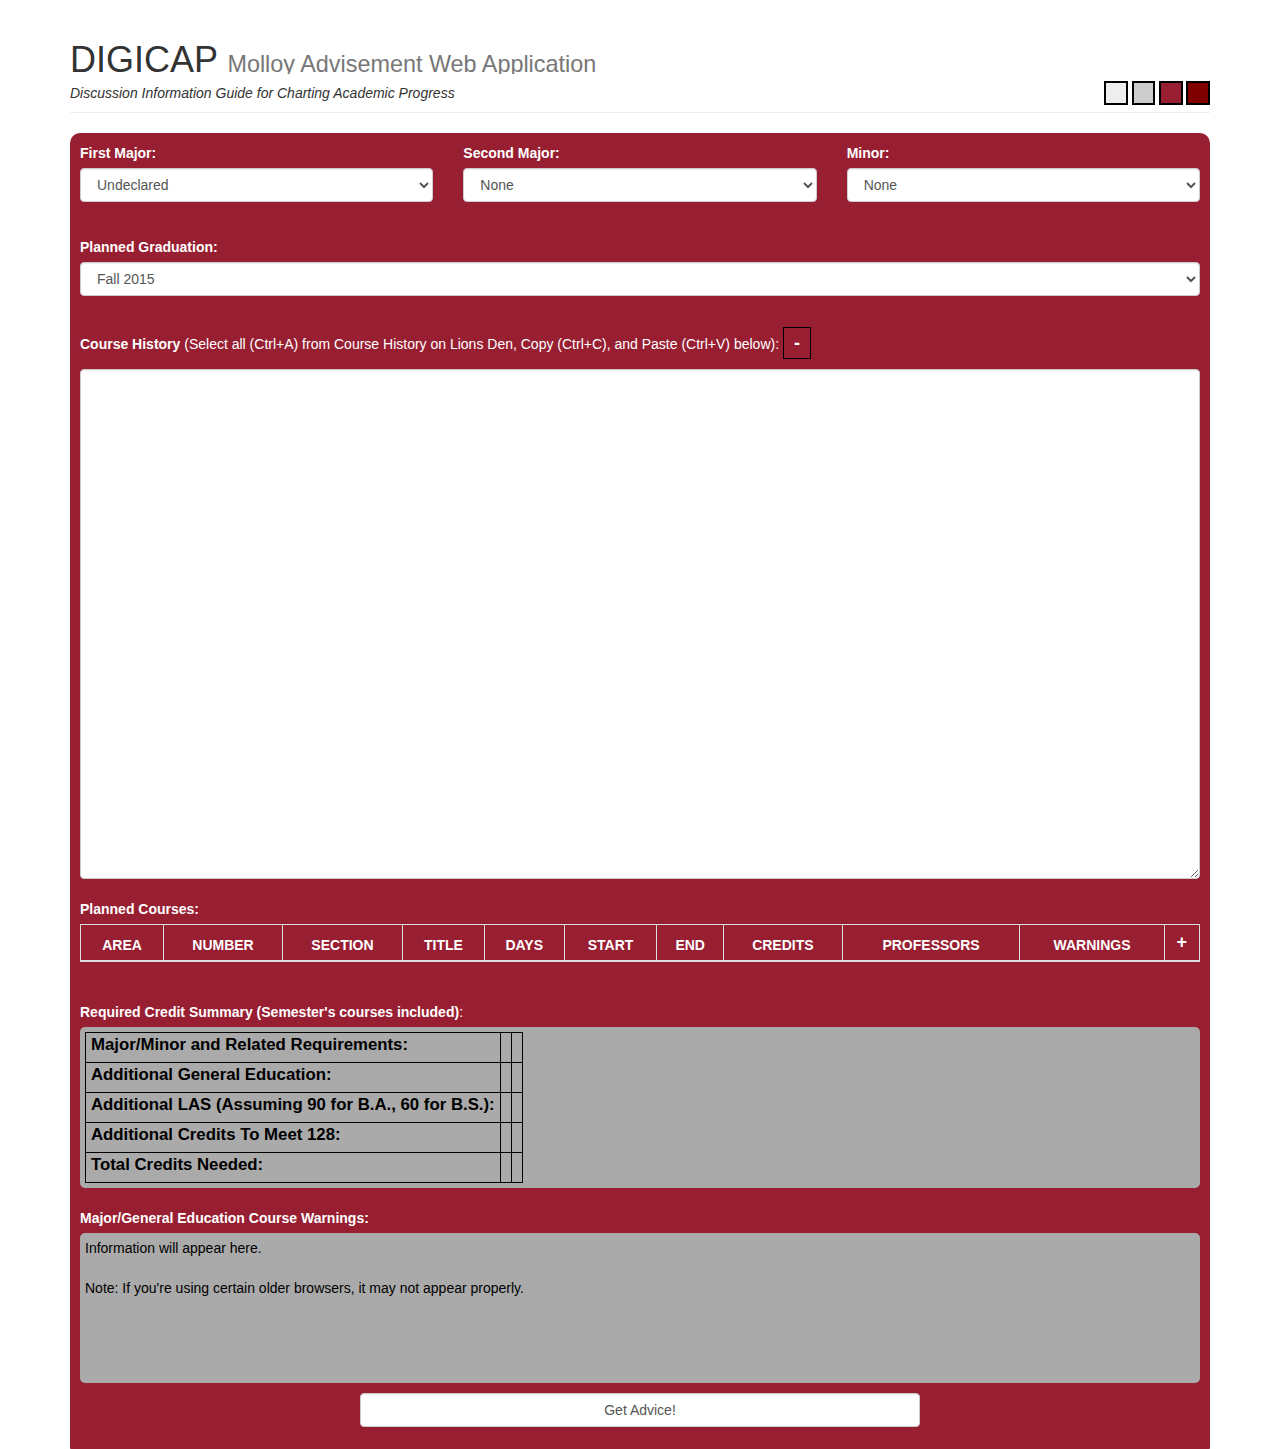
==== advisement-web-app.html @ a746b8ef "Module Development/LAS Course Integration" ====
<!DOCTYPE html>
<html lang="en">
	<head>
		<meta charset = "utf-8">
		<meta http-equiv="X-UA-Compatible" content="IE=edge">
		<meta name="viewport" content="width=device-width, initial-scale=1">
		
		<title>DIGICAP | Molloy Advisement Web Application</title>
		
		<!-- Bootstrap -->
		<!--<link href="http://maxcdn.bootstrapcdn.com/bootstrap/3.3.1/css/bootstrap.min.css" rel="stylesheet">-->
		<link href="bootstrap.min.css" rel="stylesheet">
		
		<!-- CSS -->
		<link type = "text/css" rel = "stylesheet" href = "advisement-styles.css">
		
		<script src = "modules.js"></script>
		<!--<script src = "db.js"></script>-->
		<script src = "connection.js"></script>
		<script src = "records.js"></script>
		<script src = "MultiList.js"></script>
		<script src = "las-requirements.js"></script>
		<script src = "registrar.js"></script>
		<script src = "gened-requirements.js"></script>
		<script src = "courses.js"></script>
		<script src = "biology-advice.js"></script>
		<script src = "business-advice.js"></script>
		<script src = "com-advice.js"></script>
		<script src = "math-advice.js"></script>
		<script src = "majors.js"></script>
		<script src = "input-processor.js"></script>
		<script src = "fall15-course-data.js"></script>
		<script src = "jquery/1.11.1/jquery.min.js"></script>
		<script>
		"use strict";

			$(document).ready(function() {
				$("h1").slideToggle().slideToggle();
				$("#toggle-course-history").click(function() {
					//alert($("#course-history-box").val());
					$("#course-history-box-container").slideToggle("slow");
					if($(this).text().indexOf("-") == "-1") {
						$(this).text("-");
					} else {
						$(this).text("+");
					}
				});
				generateReport();
				$("#addHeader").click(addCourseRow);
				$("#addHeader").click(generateReport);

				addCourseRow();

				var properties = ["area", "number", "section", "title", "days", "start", "end", "credits", "prof", "warnings", "remove"];

				$("#first-major-select").change(function() {
					$('#course-table').find('tr').each(function() {
						//alert( getRowIdFromPrefixStr( row.attr('id')  ) );
						if($(this).attr('id')) {
							updateCourseRow( properties, getRowIdFromPrefixStr($(this).attr('id')) );
						}
					});
					generateReport();
				});
				$("#second-major-select").change(function() {
					$('#course-table').find('tr').each(function() {
						//alert( getRowIdFromPrefixStr( row.attr('id')  ) );
						if($(this).attr('id')) {
							updateCourseRow( properties, getRowIdFromPrefixStr($(this).attr('id')) );
						}
					});
					generateReport();
				});
				$("#minor-select").change(function() {
					$('#course-table').find('tr').each(function() {
						//alert( getRowIdFromPrefixStr( row.attr('id')  ) );
						if($(this).attr('id')) {
							updateCourseRow( properties, getRowIdFromPrefixStr($(this).attr('id')) );
						}
					});
					generateReport();
				});
				$("#course-history-box").on('keyup paste', function() {
					$('#course-table').find('tr').each(function() {
						//alert( getRowIdFromPrefixStr( row.attr('id')  ) );
						if($(this).attr('id')) {
							updateCourseRow( properties, getRowIdFromPrefixStr($(this).attr('id')) );
						}
					});
					generateReport();
				});

				$("#graduation-select").change(function() {
					generateReport();
				});
			});

			function packagePlannedCourseItems() {
				var plannedCourseItems = [];
				$('#course-table').find('tr').each(function() {
					if($(this).attr('id')) {
						var courseRowIdPrefixStr = $(this).attr('id');
						var selectedCourseArea = $("#" + courseRowIdPrefixStr + "-areaSelect").val();
						var selectedCourseNumber = $("#" + courseRowIdPrefixStr + "-numberSelect").val();
						var selectedCourseSection = $("#" + courseRowIdPrefixStr + "-sectionSelect").val();
						var courseItem = getCourseByAreaNumSection(selectedCourseArea, selectedCourseNumber, selectedCourseSection);
						if( courseItem ) {
							plannedCourseItems.push({
								courseAreaCode:  selectedCourseArea,
								courseNumber:    selectedCourseNumber,
								countsForCredit: courseItem.credits > 0,
								credits:         courseItem.credits,
								grade:           "WIP"
							});
						}
					}
				});

				return plannedCourseItems;
			}

			function generateReport()
			{
				/*var courseHistory = document.getElementById('course-history-box').value;
				var semestersToGraduate = document.getElementById('graduation-select').value;
				var firstMajor = document.getElementById('first-major-select').value;
				var secondMajor = document.getElementById('second-major-select').value;
				var minor = document.getElementById('minor-select').value;*/

				var courseInput = {
					courseHistory:document.getElementById('course-history-box').value,
					semestersToGraduate:document.getElementById('graduation-select').value,
					firstMajor:document.getElementById('first-major-select').value,
					secondMajor:document.getElementById('second-major-select').value,
					minor:document.getElementById('minor-select').value,
					plannedCourseItems: packagePlannedCourseItems()
				};

				var responseItems = generateAdvice(courseInput);
				//var responseItems = parseCourseHistory(courseHistory);
				var responseHTML = "<ol>\n";

				responseItems.forEach(function(responseItem) {
					if(responseItem)
						responseHTML += "\t<li>" + responseItem.split("\n").join("<BR>\n") + "</li>\n"; 
						// Nice way to replace all (http://stackoverflow.com/questions/1144783/replacing-all-occurrences-of-a-string-in-javascript)
				});

				responseHTML += "</ol>";
				//document.getElementById('suggestion-box').innerHTML = responseHTML;
				$('#suggestion-box').html(responseHTML);
				//alert(responseHTML);
				//parseCourseHistory(document.getElementById('course-history-box').value);
			}
			function changeTextAndBackgroundColors(textColor, bgColor)
			{
				document.getElementById("mainForm").style.color = textColor;
				document.getElementById("mainForm").style.backgroundColor = bgColor;
			}
			function removeDuplicateMajor()
			{
				if(document.getElementById("first-major-select").value == document.getElementById("second-major-select").value) {
					document.getElementById("second-major-select").options[0].selected = 'selected';
				}
			}

			var getCourseListByArea = (function(){
				var courses = JSON.parse(getCurrentCourses());
				var coursesByArea = {};
				
				courses.forEach(function(course) {
					if(!(course.area in coursesByArea)) {
						coursesByArea[course.area] = [course];
					} else {
						coursesByArea[course.area].push(course);
					}
				});

				return function() {
					return coursesByArea;
				}

			})();

			var courseCount = (function() {
				var count = 0;

				return function(delta) {
					if(delta) {
						if(0 < count + delta)
							count += delta;
					}
					return count;
				}
			})();

			var getRowUID = (function() {
				var id = 0;

				return function() {
					id++;
					return id;
				}
			})();

			function addPlusButton() {
				var addButton = document.createElement("button");
				addButton.setAttribute("value", "+");

				return addButton;
			}

			function removeCourseRow(num)
			{
				var courseRowId = "#course-row-" + num;
				$(courseRowId).remove();
				courseCount(-1);
				generateReport();
			}

			function getCourseByAreaNumSection(area, number, section) {
				var courseList = getCourseListByArea()[area].filter(function(course) {
					return course.number == number && course.section == section;
				});

				return courseList.length > 0 ? courseList[0] : undefined; 
			}

			function partitionAreaSectionsByNumber(area) {
				var areaCourses = getCourseListByArea()[area];
				var partitionedArea = {};
				areaCourses.forEach(function(course) {
					var number = course.number;
					if(number in partitionedArea) {
						partitionedArea[number].push(course);
					} else {
						partitionedArea[number] = [course];
					}
				});

				//alert(partitionedArea.pop()[0].number);

				return partitionedArea;
			}

			function getSectionsByAreaAndNumber(area, number) {
				return getCourseListByArea()[area].filter(function(course) {
					return course.number == number;
				}).map(function(course) {
					return course.section;
				});
			}

			function createNewDOMElement(type, id, className) {
				var element = document.createElement(type);

				if(className) {
					element.setAttribute("class", className);
				}
				if(id) {
					element.setAttribute("id", id);
				}

				return element;
			}

			function addNewOption(selectId, value, text) {
				var jQueryElement = $("#" + selectId);
				var optionElement = document.createElement("OPTION");
				optionElement.setAttribute("value", value);
				if(!text) {
					text = value;
				}
				optionElement.text = text;
				jQueryElement.append(optionElement);
			}

			function getRowIdPrefixStr(rowId) {
				return "course-row-" + rowId;
			}

			function getRowIdFromPrefixStr(rowIdPrefixStr) {
				return rowIdPrefixStr.substring(rowIdPrefixStr.lastIndexOf("-")+1);
			}

			function updateCourseRow(properties, rowId, updateCourseNumbers, updateSectionNumbers) {
				var courseRowIdPrefixStr = getRowIdPrefixStr(rowId);
				var selectedCourseArea = $("#" + courseRowIdPrefixStr + "-areaSelect").val();

				var numberSelectMenu = $("#" + courseRowIdPrefixStr + "-numberSelect");
				var sectionSelectMenu = $("#" + courseRowIdPrefixStr + "-sectionSelect");

				var coursesByNumber = partitionAreaSectionsByNumber(selectedCourseArea);

				if(updateCourseNumbers) {
					//var sortedCourseNumbers = courseByNumber.map()
					var sortedCoursesByNumber = Object.getOwnPropertyNames(coursesByNumber).sort();

					numberSelectMenu.empty();

					sortedCoursesByNumber.forEach(function(courseNumber) {
						addNewOption(courseRowIdPrefixStr + "-numberSelect", courseNumber);
					});

					/*
					for(var courseNumber in coursesByNumber) {
						addNewOption(courseRowIdPrefixStr + "-numberSelect", courseNumber);
					}
					*/
				}

				var selectedCourseNumber = numberSelectMenu.val();

				if(updateCourseNumbers || updateSectionNumbers) {
					sectionSelectMenu.empty();

					coursesByNumber[selectedCourseNumber].forEach(function(course) {
						addNewOption(courseRowIdPrefixStr + "-sectionSelect", course.section);
					});
				}

				var selectedCourse = getCourseByAreaNumSection(selectedCourseArea, selectedCourseNumber, sectionSelectMenu.val());

				$("#" + courseRowIdPrefixStr + "-" + properties[3]).text(selectedCourse.title);

				$("#" + courseRowIdPrefixStr + "-" + properties[4]).empty();
				$("#" + courseRowIdPrefixStr + "-" + properties[5]).empty();
				$("#" + courseRowIdPrefixStr + "-" + properties[6]).empty();

				if(selectedCourse.days) {
					for(var i = 0; i < selectedCourse.days.length; i++) {
						$("#" + courseRowIdPrefixStr + "-" + properties[4]).append("<span class = 'text-nowrap'>" + selectedCourse.days[i] + "</span><br>\n");
						$("#" + courseRowIdPrefixStr + "-" + properties[5]).append("<span class = 'text-nowrap'>" + selectedCourse.startTimes[i] + "</span><br>\n");
						$("#" + courseRowIdPrefixStr + "-" + properties[6]).append("<span class = 'text-nowrap'>" + selectedCourse.endTimes[i] +"</span><br>\n");
					}
				}

				$("#" + courseRowIdPrefixStr + "-" + properties[7]).text(selectedCourse.credits);

				$("#" + courseRowIdPrefixStr + "-" + properties[8]).empty();
				selectedCourse.professors.forEach(function(professor) {
					$("#" + courseRowIdPrefixStr + "-" + properties[8]).append(professor + "<br>\n");
				});

				var courseInput = {
					courseHistory:document.getElementById('course-history-box').value,
					semestersToGraduate:document.getElementById('graduation-select').value,
					firstMajor:document.getElementById('first-major-select').value,
					secondMajor:document.getElementById('second-major-select').value,
					minor:document.getElementById('minor-select').value,
					selectedCourse:selectedCourse
				};

				$("#" + courseRowIdPrefixStr + "-" + properties[9]).empty();
				getCourseWarnings(courseInput).forEach(function(warningCode) {
					$("#" + courseRowIdPrefixStr + "-" + properties[9]).append("<strong class = 'text-warning text-uppercase'>" + warningCode + "</strong><br>\n");
				});
			}

			function addCourseRow()
			{
				var properties = ["area", "number", "section", "title", "days", "start", "end", "credits", "prof", "warnings", "remove"];
				var coursesByArea = getCourseListByArea();
				var rowId = getRowUID();
				var courseRowIdPrefixStr = getRowIdPrefixStr(rowId);
				var tableRow = createNewDOMElement("tr",courseRowIdPrefixStr);

				var areaSelect = createNewDOMElement("select", courseRowIdPrefixStr + "-areaSelect", "form-control");
				var numberSelect = createNewDOMElement("select", courseRowIdPrefixStr + "-numberSelect", "form-control");
				var sectionSelect = createNewDOMElement("select", courseRowIdPrefixStr + "-sectionSelect", "form-control");

				var start = document.createElement("span");
				var end = document.createElement("span");
				var credits = document.createElement("span");
				var professor = document.createElement("span");
				var removeSpan = createNewDOMElement("span", courseRowIdPrefixStr + "-removeSpan", "toggle");
				//var removeButton = document.createElement("span");

				$("#course-table").append(tableRow);

				properties.forEach(function(property) {
					var td = createNewDOMElement("td", courseRowIdPrefixStr + "-" + property);
					$("#" + courseRowIdPrefixStr).append(td);
				});

				var areaCellId = "#" + courseRowIdPrefixStr + "-" + properties[0];
				$(areaCellId).append(areaSelect);
				var numberCellId = "#" + courseRowIdPrefixStr + "-" + properties[1];
				$(numberCellId).append(numberSelect);
				var sectionCellId = "#" + courseRowIdPrefixStr + "-" + properties[2];
				$(sectionCellId).append(sectionSelect);
				
				for(var area in coursesByArea) {
					addNewOption(courseRowIdPrefixStr + "-areaSelect", area);
				}

				updateCourseRow(properties, rowId, true);
				


				//var selectedCourseArea = $("#" + courseRowIdPrefixStr + "-areaSelect").val();

				//var numberCellId = "#" + courseRowIdPrefixStr + "-" + properties[1];
				//$(numberCellId).append(numberSelect);
				$("#" + courseRowIdPrefixStr + "-areaSelect").change(function() {
					updateCourseRow(properties, rowId, true);
					generateReport();
					/*
					selectedCourseArea = $(this).val();
					$("#" + courseRowIdPrefixStr + "-numberSelect").empty();
					var courseNumbers = [];
					//alert(selectedCourseArea)

					for(var course in coursesByArea[selectedCourseArea]) {
						var courseNumber = coursesByArea[selectedCourseArea][course].number;
						var section = coursesByArea[selectedCourseArea][course].section;
						if(courseNumbers.indexOf(courseNumber) == -1) {
							console.log(courseNumbers);
							addNewOption(courseRowIdPrefixStr + "-numberSelect", courseNumber);
							courseNumbers.push(courseNumber);
						}
					}

					var sectionSelectObj = $("#" + courseRowIdPrefixStr + "-sectionSelect");
					var selectedCourseNumber = $("#" + courseRowIdPrefixStr + "-numberSelect").val();
					sectionSelectObj.empty();

					var sections = getSectionsByAreaAndNumber(selectedCourseArea, selectedCourseNumber);

					sections.forEach(function(section) {
						addNewOption(courseRowIdPrefixStr + "-sectionSelect", section);
					});

					var selectedCourse = getCourseByAreaNumSection(selectedCourseArea, selectedCourseNumber, sectionSelectObj.val());

					$("#" + courseRowIdPrefixStr + "-" + properties[6]).text(selectedCourse.credits);
					$("#" + courseRowIdPrefixStr + "-" + properties[7]).empty();
					selectedCourse.professors.forEach(function(professor) {
						$("#" + courseRowIdPrefixStr + "-" + properties[7]).append(professor + "<br>");
					});
					//$("#" + courseRowIdPrefixStr + "-" + properties[7]).text(selectedCourse.professors);
					//var selectedCourseNumber = $("#" + courseRowIdPrefixStr + "-numberSelect").val();
					//var sectionSelectObj = $("#" + courseRowIdPrefixStr + "-sectionSelect");
					//sectionSelectObj.empty();
					*/
				});

/*
				for(var course in coursesByArea[selectedCourseArea]) {
					var courseNumber = coursesByArea[selectedCourseArea][course].number;
					addNewOption(courseRowIdPrefixStr + "-numberSelect", courseNumber);
				}

				var selectedCourseNumber = $("#" + courseRowIdPrefixStr + "-numberSelect").val();
*/
				$("#" + courseRowIdPrefixStr + "-numberSelect").change(function() {
					updateCourseRow(properties, rowId, false, true);
					generateReport();
				});

/*
				var sectionCellId = "#" + courseRowIdPrefixStr + "-" + properties[2];
				$(sectionCellId).append(sectionSelect);

				for(var course in coursesByArea[selectedCourseArea]) {
					var courseNumber = coursesByArea[selectedCourseArea][course].number;
					if(courseNumber == selectedCourseNumber) {
						var section = coursesByArea[selectedCourseArea][course].section;
						addNewOption(courseRowIdPrefixStr + "-sectionSelect", section);
					}
				}
*/
				$("#" + courseRowIdPrefixStr + "-sectionSelect").change(function() {
					updateCourseRow(properties, rowId);
					generateReport();
				});

				var removeCellId = "#" + courseRowIdPrefixStr + "-" + properties[10];
				$(removeCellId).append(removeSpan);
				$("#" + courseRowIdPrefixStr + "-removeSpan").text("-");
				$("#" + courseRowIdPrefixStr + "-removeSpan").click(removeCourseRow.bind(undefined, rowId));

				console.log($("#course-table").html());

				courseCount(1); // increase course count by 1

			}

			function addCourseSelections()
			{
				var courses = JSON.parse(getCurrentCourses());
				var coursesByArea = {};

				courses.forEach(function(course) {
					if(!(course.area in coursesByArea)) {
						coursesByArea[course.area] = [course];
					} else {
						coursesByArea[course.area].push(course);
					}
				});

				for(var area in coursesByArea) {
					var courseArea = document.createElement("OPTION");
					courseArea.setAttribute("value", area);
					courseArea.text = area;
					document.getElementById("area-1").add(courseArea);
				}

				return coursesByArea;
			}
			function addCourseNumbers()
			{
				var courseArea = document.getElementById("area-1");
				var area = courseArea.options[courseArea.selectedIndex].value;
				//$("#area-1").empty();
				$("#number-1").empty();
				var coursesByArea = addCourseSelections();
				//$("area-1").options[$("area-1")]
				/*for(var opt in document.getElementById("number-1").options) {
					document.getElementById("number-1").remove(0);
				}*/

				//var courseArea = $("area-1");//document.getElementById("area-1");
				//var courseArea = document.getElementById("area-1");
				//var area = courseArea.options[courseArea.selectedIndex].value;
//alert(area);
				for(var course in coursesByArea[area]) {
					var courseNumber = document.createElement("OPTION");
					courseNumber.setAttribute("value", coursesByArea[area][course].number);
					courseNumber.text = coursesByArea[area][course].number;
					document.getElementById("number-1").add(courseNumber);
				}
			}
		</script>
	</head>
	<body>
		<div class="container">
			<div class="page-header">
				<h1>DIGICAP 
					<small>
						Molloy Advisement Web Application
					</small>
				</h1>
				<div class = "color-changer-control">
					<span class = "change-color-button" id = "whiteFormButton" onClick = "changeTextAndBackgroundColors('#000000', '#EEEEEE')">&nbsp;&nbsp;&nbsp;&nbsp;</span>
					<span class = "change-color-button" id = "silverFormButton" onClick = "changeTextAndBackgroundColors('#000000', '#CCCCCC')">&nbsp;&nbsp;&nbsp;&nbsp;</span>
					<span class = "change-color-button" id = "lightMaroonFormButton" onClick = "changeTextAndBackgroundColors('#FFFFFF', '#981E32')">&nbsp;&nbsp;&nbsp;&nbsp;</span>
					<span class = "change-color-button" id = "maroonFormButton" onClick = "changeTextAndBackgroundColors('#FFFFFF', '#800000')">&nbsp;&nbsp;&nbsp;&nbsp;</span>
					<!--<span class = "change-color-button">&nbsp;&nbsp;&nbsp;&nbsp;</span>
					<span class = "change-color-button">&nbsp;&nbsp;&nbsp;&nbsp;</span>-->
				</div> 
				<!--<p>-->
					<xsmall>
						<em>Discussion Information Guide for Charting Academic Progress</em>
					</xsmall>
				<!--</p>-->
			</div>
			<form role = "form" id = "mainForm">
				<div class = "row">
					<div class = "col-md-4">
						<div class = "form-group">
							<label for = "first-major-select">
								First Major:
							</label>
							<select name = "first-major" id = "first-major-select" class="form-control" onChange = "removeDuplicateMajor()">
								<option value = "none" SELECTED>Undeclared</option>
								<option value = "bio">B.S. Biology (Core only - in progress)</option>
								<option value = "bus-mgmt">B.S. Business Management (in progress)</option>
								<option value = "com-nm">B.A. Communications: New Media</option>
								<option value = "csc">B.A. Computer Science</option>
								<option value = "cis">B.S. Computer Information Systems</option>
								<option value = "mat">B.A. Mathematics</option>
								<option value = "mat-ed-adult">B.A. Mathematics - Adolescence Education (in progress - math only)</option>
							</select>
						</div>
					</div>
					<div class = "col-md-4">
						<div class = "form-group">
							<label for = "second-major-select">
								Second Major:
							</label>
							<select name = "second-major" id = "second-major-select" class = "form-control" onChange = "removeDuplicateMajor()">
								<!--<option value = "csc">B.A. Computer Science</option>
								<option value = "mat">B.A. Mathematics</option>
								<option value = "cis">B.S. Computer Information Systems</option>-->
								<option value = "none" SELECTED>None</option>
								<option value = "bio">B.S. Biology (Core only - in progress)</option>
								<option value = "bus-mgmt">B.S. Business Management (in progress)</option>
								<option value = "com-nm">B.A. Communications: New Media</option>
								<option value = "csc">B.A. Computer Science</option>
								<option value = "cis">B.S. Computer Information Systems</option>
								<option value = "mat">B.A. Mathematics</option>
								<option value = "mat-ed-adult">B.A. Mathematics - Adolescence Education (in progress - math only)</option>
								<!--<option value = "other">Other</option>-->
							</select>
						</div>
					</div>
					<div class = "col-md-4">
						<div class = "form-group">
							<label for = "minor-select">
								Minor:
							</label>
							<select name = "minor" id = "minor-select" class = "form-control">
								<!--<option value = "csc">B.A. Computer Science</option>
							<option value = "mat">B.A. Mathematics</option>
							<option value = "cis">B.S. Computer Information Systems</option>-->
							<option value = "none" SELECTED>None</option>
							<!--<option value = "other">Other</option>-->
							</select>
						</div>
					</div>
				</div>
				<div class = "row">
					<div class = "col-md-12">
						<div class = "form-group">
							<label for = "graduation-select">
								Planned Graduation:
							</label>
							<select name = "graduation" id = "graduation-select" class = "form-control">
								<option value = "1">Fall 2015</option>
								<option value = "2">Spring 2016 (Junior)</option>
								<option value = "3">Fall 2016</option>
								<option value = "4">Spring 2017 (Sophmore)</option>
								<option value = "5">Fall 2017</option>
								<option value = "6">Spring 2018 (Freshman)</option>
								<option value = "7">Fall 2018</option>
								<option value = "8">Spring 2019 (Freshman in 5-year)</option>
							</select>
						</div>
					</div>
				</div>
				<div class = "row">
					<div class = "col-md-12">
						<p>
							<label for = "course-history-box">
								Course History
							</label> 
							(Select all (Ctrl+A) from Course History on Lions Den, Copy (Ctrl+C), and Paste (Ctrl+V) below):
							<span id = "toggle-course-history" class = "toggle-border">-</span>
						</p>
						<div id = "course-history-box-container">
							<textarea class = "form-control" name = "course-history" id = "course-history-box"></textarea>
						</div>
					</div>
				</div>
				<div class = "row">
					<div class = "form-group">
						<div class = "col-md-12">
							<label>Planned Courses:</label>
							<!--<textarea DISABLED name = "courses" id = "course-box" class = "form-control">NOT YET IMPLEMENTED</textarea>-->
							<table class = "table table-bordered" id = "course-table">
								<thead>
									<tr>
										<th>AREA</th>
										<th>NUMBER</th>
										<th>SECTION</th>
										<th>TITLE</th>
										<th>DAYS</th>
										<th>START</th>
										<th>END</th>
										<th>CREDITS</th>
										<th>PROFESSORS</th>
										<!--<th>GOOD CHOICE?</th>-->
										<th>WARNINGS</th>
										<th id = "addHeader" class = "toggle">+</th>
									</tr>
								</thead>
								<tbody>
									<!--<tr>
										<td>
											<select name = "area-1" id = "area-1" onChange = "addCourseNumbers()">
												<option value = "None">AREA</option>
											</select>
										</td>
										<td>
											<select name = "number-1" id = "number-1">
												<option value = "None">NUMBER</option>
											</select>
										</td>
										<td>
											<select name = "section-1">
												<option value = "None">SECTION</option>
											</select>
										</td>
										<td>
											<span id = "start-time">
												START
											</span>
										</td>
										<td>
											<span id = "end-time">
												END
											</span>
										</td>
										<td>
											<span id = "credits">
												CREDITS
											</span>
										</td>
										<td>
											<span id = "professor">
												PROF
											</span>
										</td>
									</tr>-->
								</tbody>
							</table>
						</div>
					</div>
				</div>
				<div class = "row">
					<div class = "col-md-12">
						<label for = "credit-summary">Required Credit Summary (Semester's courses included)</label>:<BR>
						<div id = "credit-summary">
							<table id = "credit-table">
								<tr>
									<td>
										<label class = "subheading">Major/Minor and Related Requirements:</label>
									</td>
									<td class = "num">
										<span id = "major-minor-credits"><strong></strong></span>
									</td>
									<td>
										<span id = "major-minor-credits-warning"><strong></strong></span>
									</td>
								</tr>
								<tr>
									<td>
										<label class = "subheading">Additional General Education:</label>
									</td> 
									<td class = "num">
										<span id = "gen-ed-credits"><strong></strong></span>
									</td>
									<td>
										<span id = "gen-ed-credits-warning"><strong></strong></span>
									</td>
								</tr>
								<tr>
									<td>
										<label class = "subheading">Additional LAS (Assuming 90 for B.A., 60 for B.S.):</label>
									</td>
									<td class = "num">
										<span id = "las-credits"><strong></strong></span>
									</td>
									<td>
										<span id = "las-credits-warning"><strong></strong></span>
									</td>
								</tr>
								<tr>
									<td>
										<label class = "subheading">Additional Credits To Meet 128:</label> 
									</td>
									<td class = "num">
										<span id = "additional-credits"><strong></strong></span>
									</td>
									<td>
										<span id = "additional-credits-warning"><strong></strong></span>
									</td>
								</tr>
								<tr>
									<td>
										<label class = "subheading">Total Credits Needed:</label>
									</td>
									<td class = "num">
										<span id = "total-credits"><strong></strong></span>
									</td>
									<td>
										<span id = "total-credits-warning"><strong></strong></span>
									</td>
								</tr>
							</table>
						</div>
					</div>
				</div>
				<div class = "row">
					<div class = "col-md-12">
						<label for = "suggestion-box">
							<!--Suggestions/Warnings:-->
							Major/General Education Course Warnings:
						</label>
						<div id = "suggestion-box">
							Information will appear here. 
							<br> 
							<br> 
							Note: If you're using certain older browsers, it may not appear properly.
							<br>
							<!--Information will appear here.<BR>
							Information will appear here.<BR>
							Information will appear here.<BR>
							Information will appear here.<BR>
							Information will appear here.<BR>
							Information will appear here.<BR>
							Information will appear here.<BR>-->
						</div>
					</div>
				<div class = "row">
					<div class = "form-group">
						<div class = "col-md-6 col-md-offset-3" id = "submitButton">
							<input class = "form-control" type = "button" value = "Get Advice!" onClick = "generateReport()">
						</div>
					</div>
				</div>
			</form>
		</div>
	</body>
</html>
---- advisement-styles.css ----
body
{
	background-color:#FFFFFF;
	font-family:verdana,arial,sans-serif;
}

form
{
	background-color: #981E32;
	font-family:"Chalkboard", "Comic Sans MS", sans-serif;
	color:#FFFFFF;
	border-radius:10px;
}

label
{
	/*border-bottom:1px solid white;*/
}

#course-table th, #course-table td
{
	padding: 5px;
	text-align: center
}

.subheading 
{
	padding-left:0px;
}

#credit-summary
{
	background-color:#AAAAAA;
	color:#000000;
	padding:5px;
	border-radius:5px;
	/*margin-left:10px;*/
	/*margin-right:10px;*/
	width:100%;
}

#credit-table
{
	border: 1px solid black;
	font-size:120%;
}

#credit-table td
{
	padding:0px 5px;
	/*text-align: right;*/
	vertical-align: top;
	border: 1px solid black;
}

.num {
	text-align:right;
}

.toggle-border
{
	border: 1px solid black;
	padding: 5px 10px 5px 10px;
	font-weight:bold;
	font-size:large;
}

.toggle
{
	/*border: 1px solid black;*/
	padding: 5px 10px 5px 10px;
	font-weight:bold;
	font-size:large;
}

form .row
{
	padding: 10px;
}

#course-history-box
{
	min-height: 510px;
}

#submitButton
{
	padding: 10px;
}

#suggestion-box
{
	padding:5px;
	background-color:#AAAAAA;
	width:100%;
	height:150px;
	overflow:auto;
	overflow-x:hidden;
	color:#000000;
	border-radius:5px;
}

.color-changer-control
{
	float:right;
}

.change-color-button
{
	border:2px solid black;
	padding:2px;
	width:10%;
}

#silverFormButton
{
	background-color:#CCCCCC;
}

#whiteFormButton
{
	background-color:#EEEEEE;
}

#lightMaroonFormButton
{
	background-color:#981E32;
}

#maroonFormButton
{
	background-color:#800000;
}
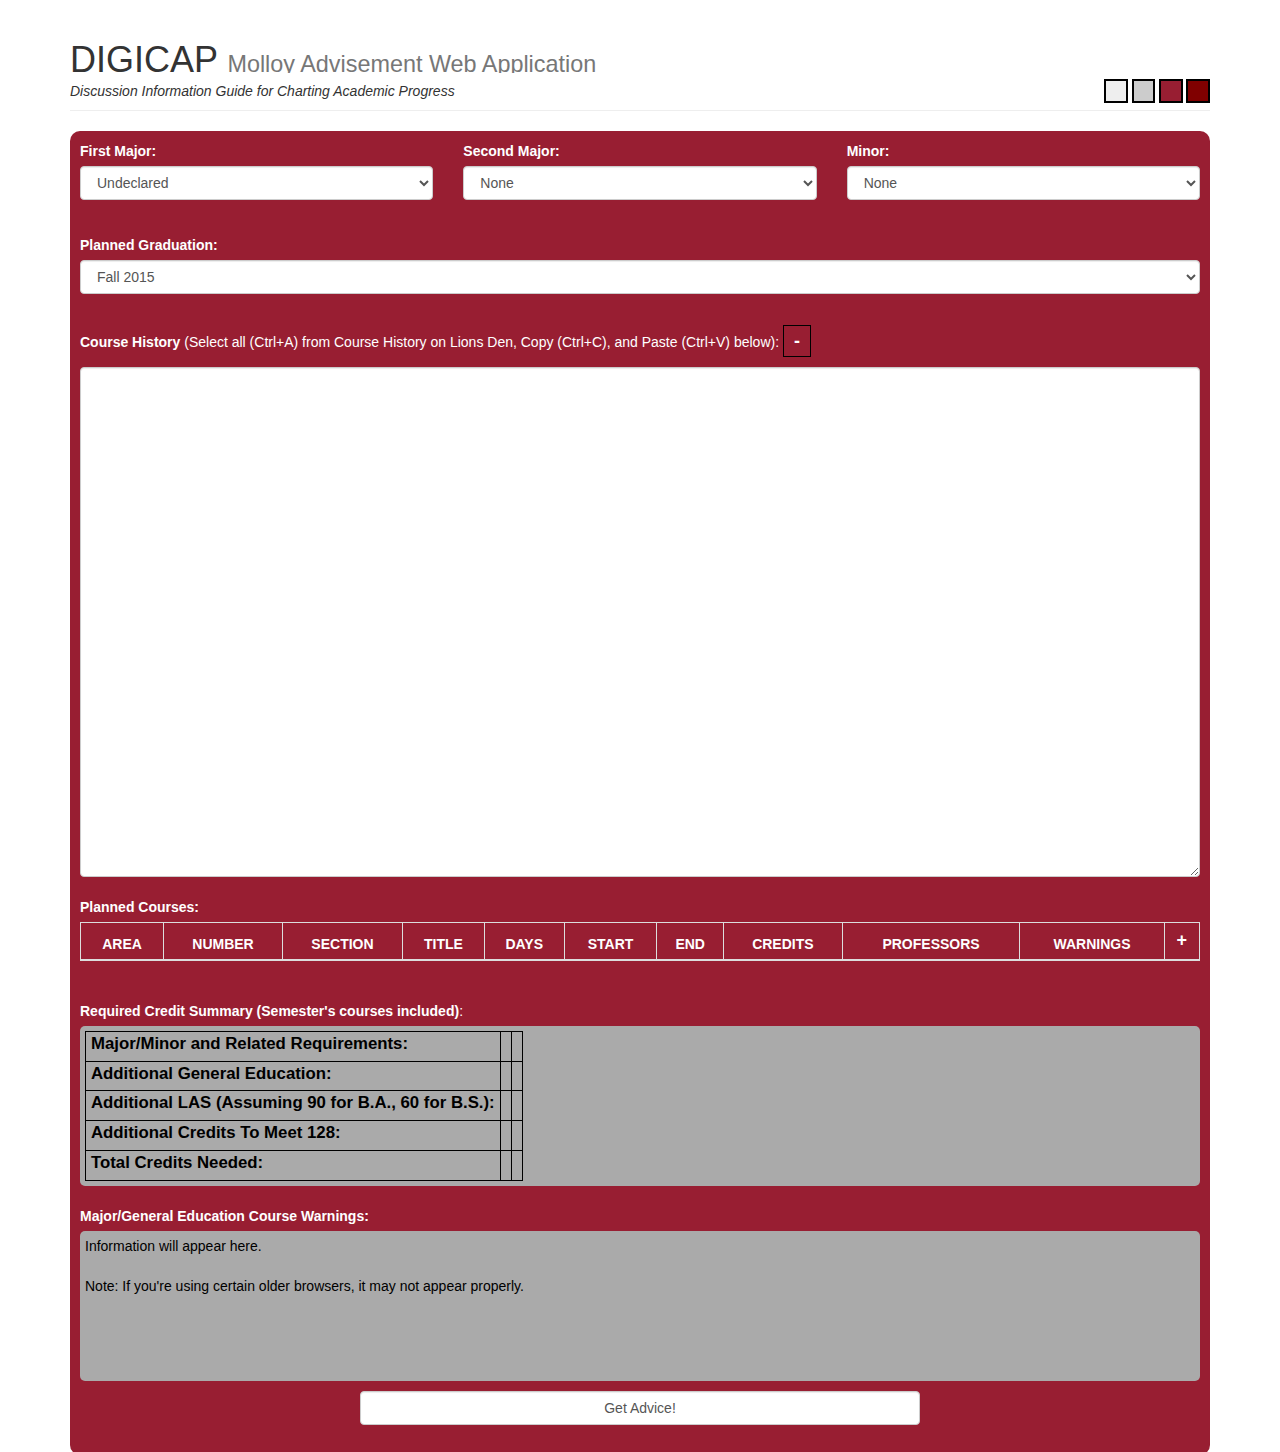
==== commit d1a767df: "More refactoring/speed-up" ====
--- a/advisement-web-app.html
+++ b/advisement-web-app.html
@@ -20,19 +20,24 @@
 		<script src = "records.js"></script>
 		<script src = "MultiList.js"></script>
 		<script src = "las-requirements.js"></script>
-		<script src = "registrar.js"></script>
 		<script src = "gened-requirements.js"></script>
 		<script src = "courses.js"></script>
+		<script src = "course-data.js"></script>
+		<script src = "fall15-course-data.js"></script>
+		<script src = "registrar.js"></script>
+		<script src = "progress-calculator.js"></script>
 		<script src = "biology-advice.js"></script>
 		<script src = "business-advice.js"></script>
 		<script src = "com-advice.js"></script>
 		<script src = "math-advice.js"></script>
 		<script src = "majors.js"></script>
 		<script src = "input-processor.js"></script>
-		<script src = "fall15-course-data.js"></script>
 		<script src = "jquery/1.11.1/jquery.min.js"></script>
 		<script>
 		"use strict";
+
+		var nextSemesterCourses = require("next-semester-courses");
+		var courseProcessor = require("course-processor");
 
 			$(document).ready(function() {
 				$("h1").slideToggle().slideToggle();
@@ -136,7 +141,7 @@
 					plannedCourseItems: packagePlannedCourseItems()
 				};
 
-				var responseItems = generateAdvice(courseInput);
+				var responseItems = courseProcessor.generateAdvice(courseInput);
 				//var responseItems = parseCourseHistory(courseHistory);
 				var responseHTML = "<ol>\n";
 
@@ -165,7 +170,7 @@
 			}
 
 			var getCourseListByArea = (function(){
-				var courses = JSON.parse(getCurrentCourses());
+				var courses = JSON.parse(nextSemesterCourses);
 				var coursesByArea = {};
 				
 				courses.forEach(function(course) {
@@ -352,7 +357,7 @@
 				};
 
 				$("#" + courseRowIdPrefixStr + "-" + properties[9]).empty();
-				getCourseWarnings(courseInput).forEach(function(warningCode) {
+				courseProcessor.getCourseWarnings(courseInput).forEach(function(warningCode) {
 					$("#" + courseRowIdPrefixStr + "-" + properties[9]).append("<strong class = 'text-warning text-uppercase'>" + warningCode + "</strong><br>\n");
 				});
 			}
@@ -488,7 +493,7 @@
 
 			function addCourseSelections()
 			{
-				var courses = JSON.parse(getCurrentCourses());
+				var courses = JSON.parse(nextSemesterCourses);
 				var coursesByArea = {};
 
 				courses.forEach(function(course) {
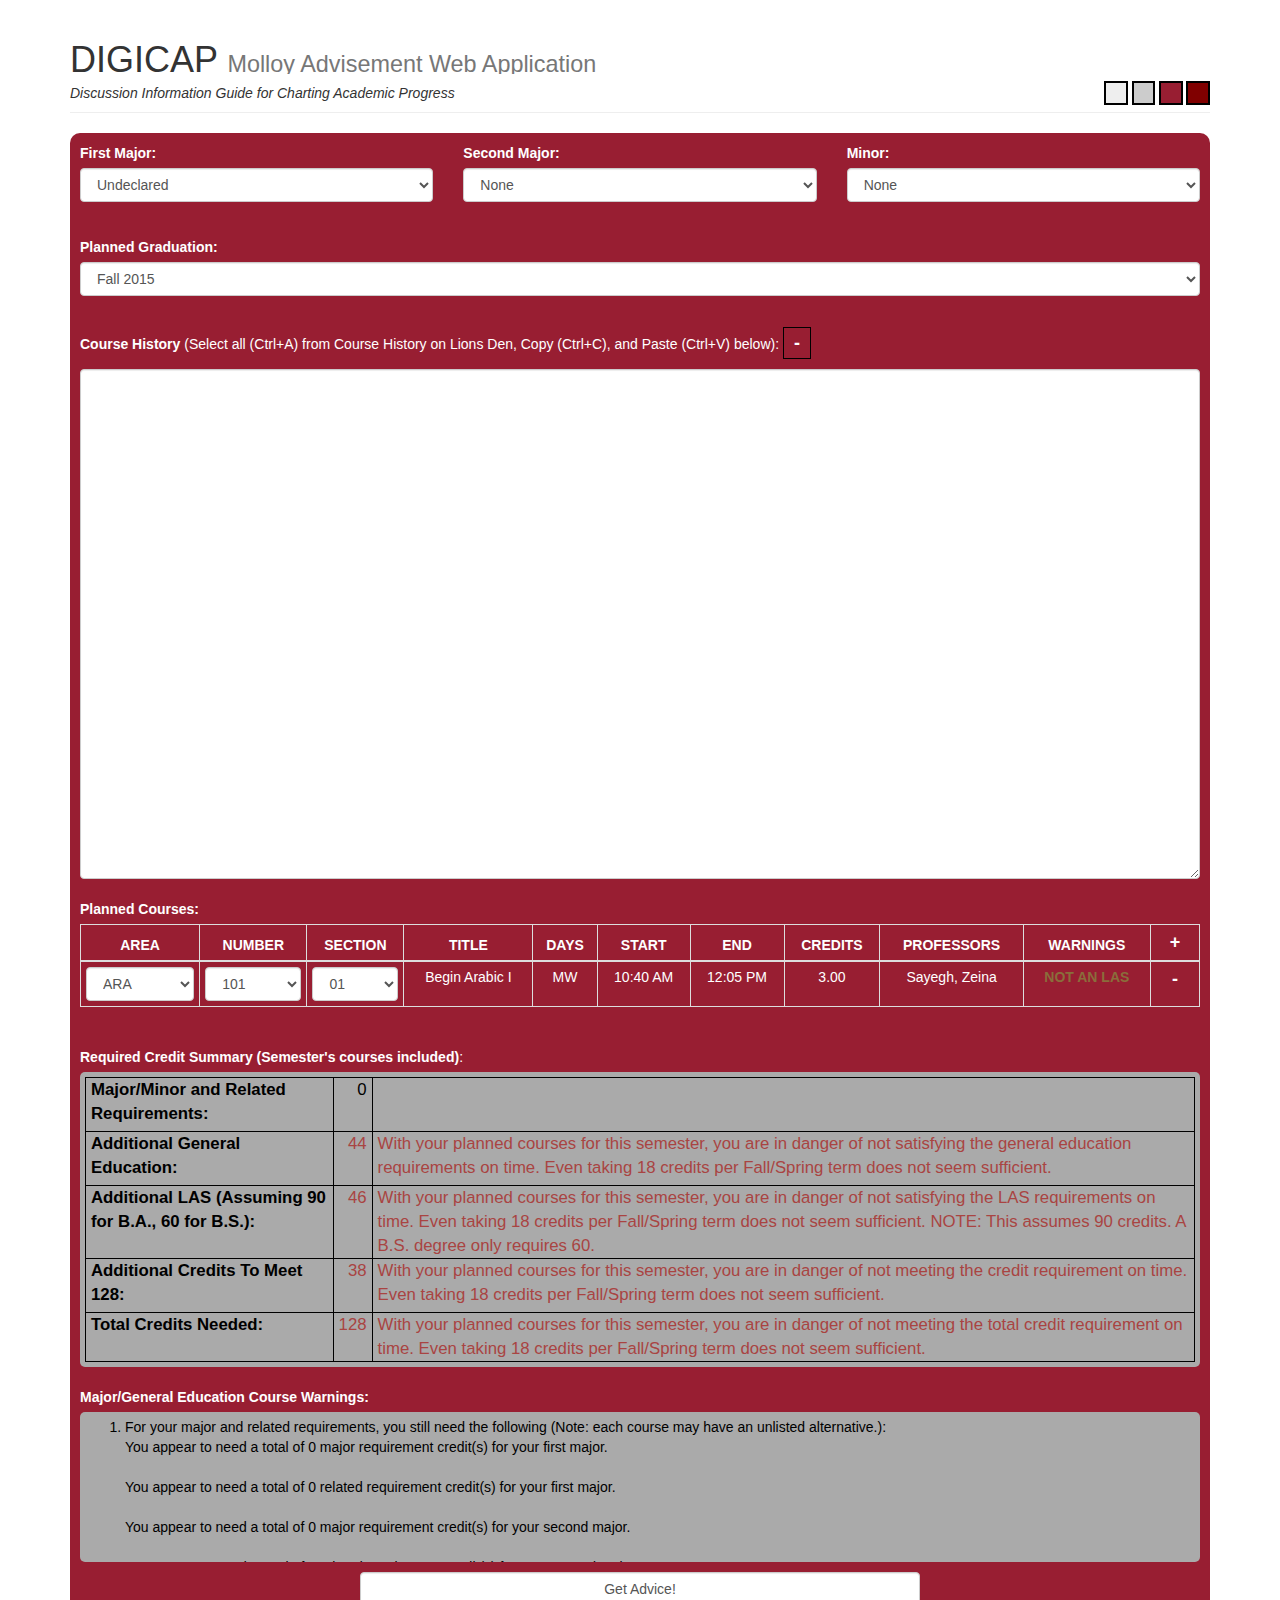
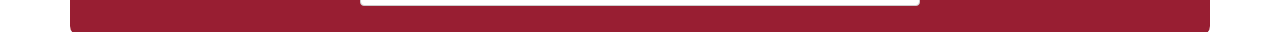
==== commit 38e96c52: "Removed error; added major course data JSON file" ====
--- a/advisement-web-app.html
+++ b/advisement-web-app.html
@@ -23,6 +23,7 @@
 		<script src = "gened-requirements.js"></script>
 		<script src = "courses.js"></script>
 		<script src = "course-data.js"></script>
+		<script src = "major-course-data.js"></script>
 		<script src = "fall15-course-data.js"></script>
 		<script src = "registrar.js"></script>
 		<script src = "progress-calculator.js"></script>
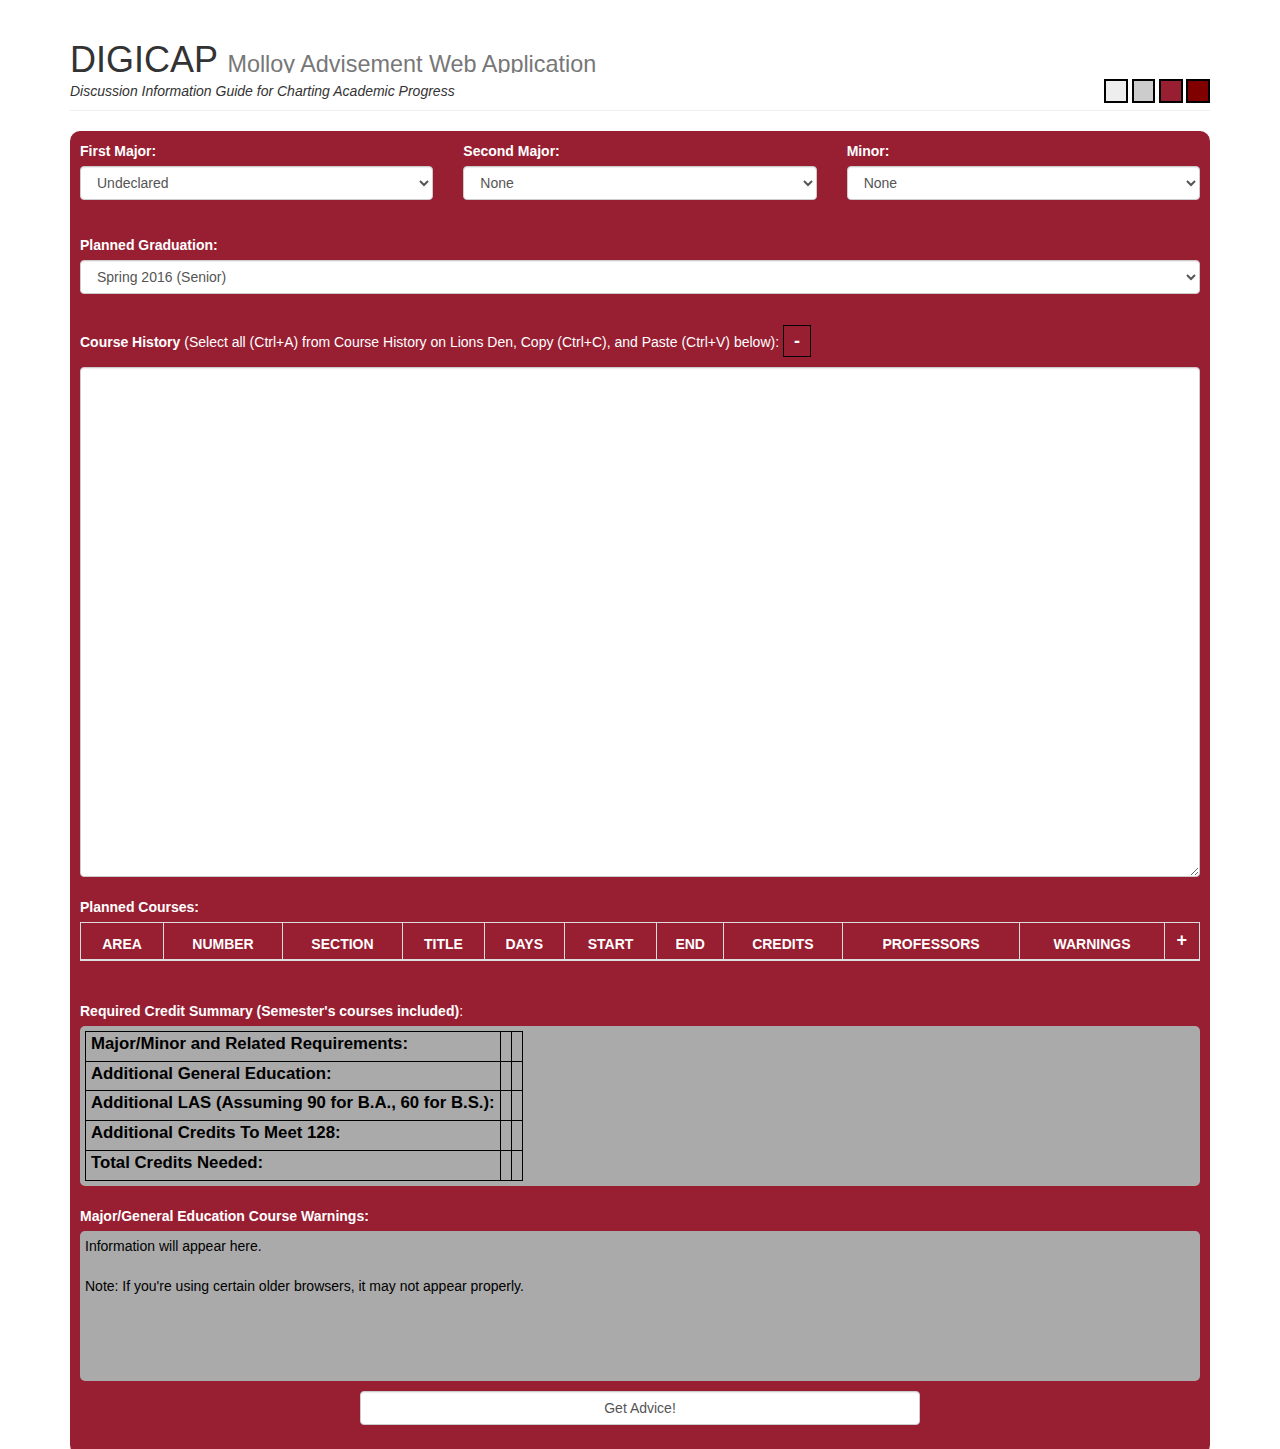
==== commit eaac5224: "Updating for spring 16" ====
--- a/advisement-web-app.html
+++ b/advisement-web-app.html
@@ -14,31 +14,20 @@
 		<!-- CSS -->
 		<link type = "text/css" rel = "stylesheet" href = "advisement-styles.css">
 		
-		<script src = "modules.js"></script>
-		<!--<script src = "db.js"></script>-->
-		<script src = "connection.js"></script>
-		<script src = "records.js"></script>
 		<script src = "MultiList.js"></script>
 		<script src = "las-requirements.js"></script>
 		<script src = "gened-requirements.js"></script>
 		<script src = "courses.js"></script>
-		<script src = "course-data.js"></script>
-		<script src = "major-course-data.js"></script>
-		<script src = "fall15-course-data.js"></script>
-		<script src = "registrar.js"></script>
-		<script src = "progress-calculator.js"></script>
 		<script src = "biology-advice.js"></script>
 		<script src = "business-advice.js"></script>
 		<script src = "com-advice.js"></script>
 		<script src = "math-advice.js"></script>
 		<script src = "majors.js"></script>
 		<script src = "input-processor.js"></script>
+		<script src = "spring16-course-data.js"></script>
 		<script src = "jquery/1.11.1/jquery.min.js"></script>
 		<script>
 		"use strict";
-
-		var nextSemesterCourses = require("next-semester-courses");
-		var courseProcessor = require("course-processor");
 
 			$(document).ready(function() {
 				$("h1").slideToggle().slideToggle();
@@ -142,7 +131,7 @@
 					plannedCourseItems: packagePlannedCourseItems()
 				};
 
-				var responseItems = courseProcessor.generateAdvice(courseInput);
+				var responseItems = generateAdvice(courseInput);
 				//var responseItems = parseCourseHistory(courseHistory);
 				var responseHTML = "<ol>\n";
 
@@ -171,7 +160,7 @@
 			}
 
 			var getCourseListByArea = (function(){
-				var courses = JSON.parse(nextSemesterCourses);
+				var courses = JSON.parse(getCurrentCourses());
 				var coursesByArea = {};
 				
 				courses.forEach(function(course) {
@@ -358,7 +347,7 @@
 				};
 
 				$("#" + courseRowIdPrefixStr + "-" + properties[9]).empty();
-				courseProcessor.getCourseWarnings(courseInput).forEach(function(warningCode) {
+				getCourseWarnings(courseInput).forEach(function(warningCode) {
 					$("#" + courseRowIdPrefixStr + "-" + properties[9]).append("<strong class = 'text-warning text-uppercase'>" + warningCode + "</strong><br>\n");
 				});
 			}
@@ -494,7 +483,7 @@
 
 			function addCourseSelections()
 			{
-				var courses = JSON.parse(nextSemesterCourses);
+				var courses = JSON.parse(getCurrentCourses());
 				var coursesByArea = {};
 
 				courses.forEach(function(course) {
@@ -623,14 +612,15 @@
 								Planned Graduation:
 							</label>
 							<select name = "graduation" id = "graduation-select" class = "form-control">
-								<option value = "1">Fall 2015</option>
-								<option value = "2">Spring 2016 (Junior)</option>
-								<option value = "3">Fall 2016</option>
-								<option value = "4">Spring 2017 (Sophmore)</option>
-								<option value = "5">Fall 2017</option>
-								<option value = "6">Spring 2018 (Freshman)</option>
-								<option value = "7">Fall 2018</option>
-								<option value = "8">Spring 2019 (Freshman in 5-year)</option>
+								<option value = "1">Spring 2016 (Senior)</option>
+								<option value = "2">Fall 2017</option>
+								<option value = "3">Spring 2017 (Junior)</option>
+								<option value = "4">Fall 2017</option>
+								<option value = "5">Spring 2018 (Sophmore)</option>
+								<option value = "6">Fall 2018</option>
+								<option value = "7">Spring 2019 (Freshman)</option>
+								<option value = "8">Fall 2019</option>
+								<option value = "9">Spring 2020 (Freshman in 5-year)</option>
 							</select>
 						</div>
 					</div>
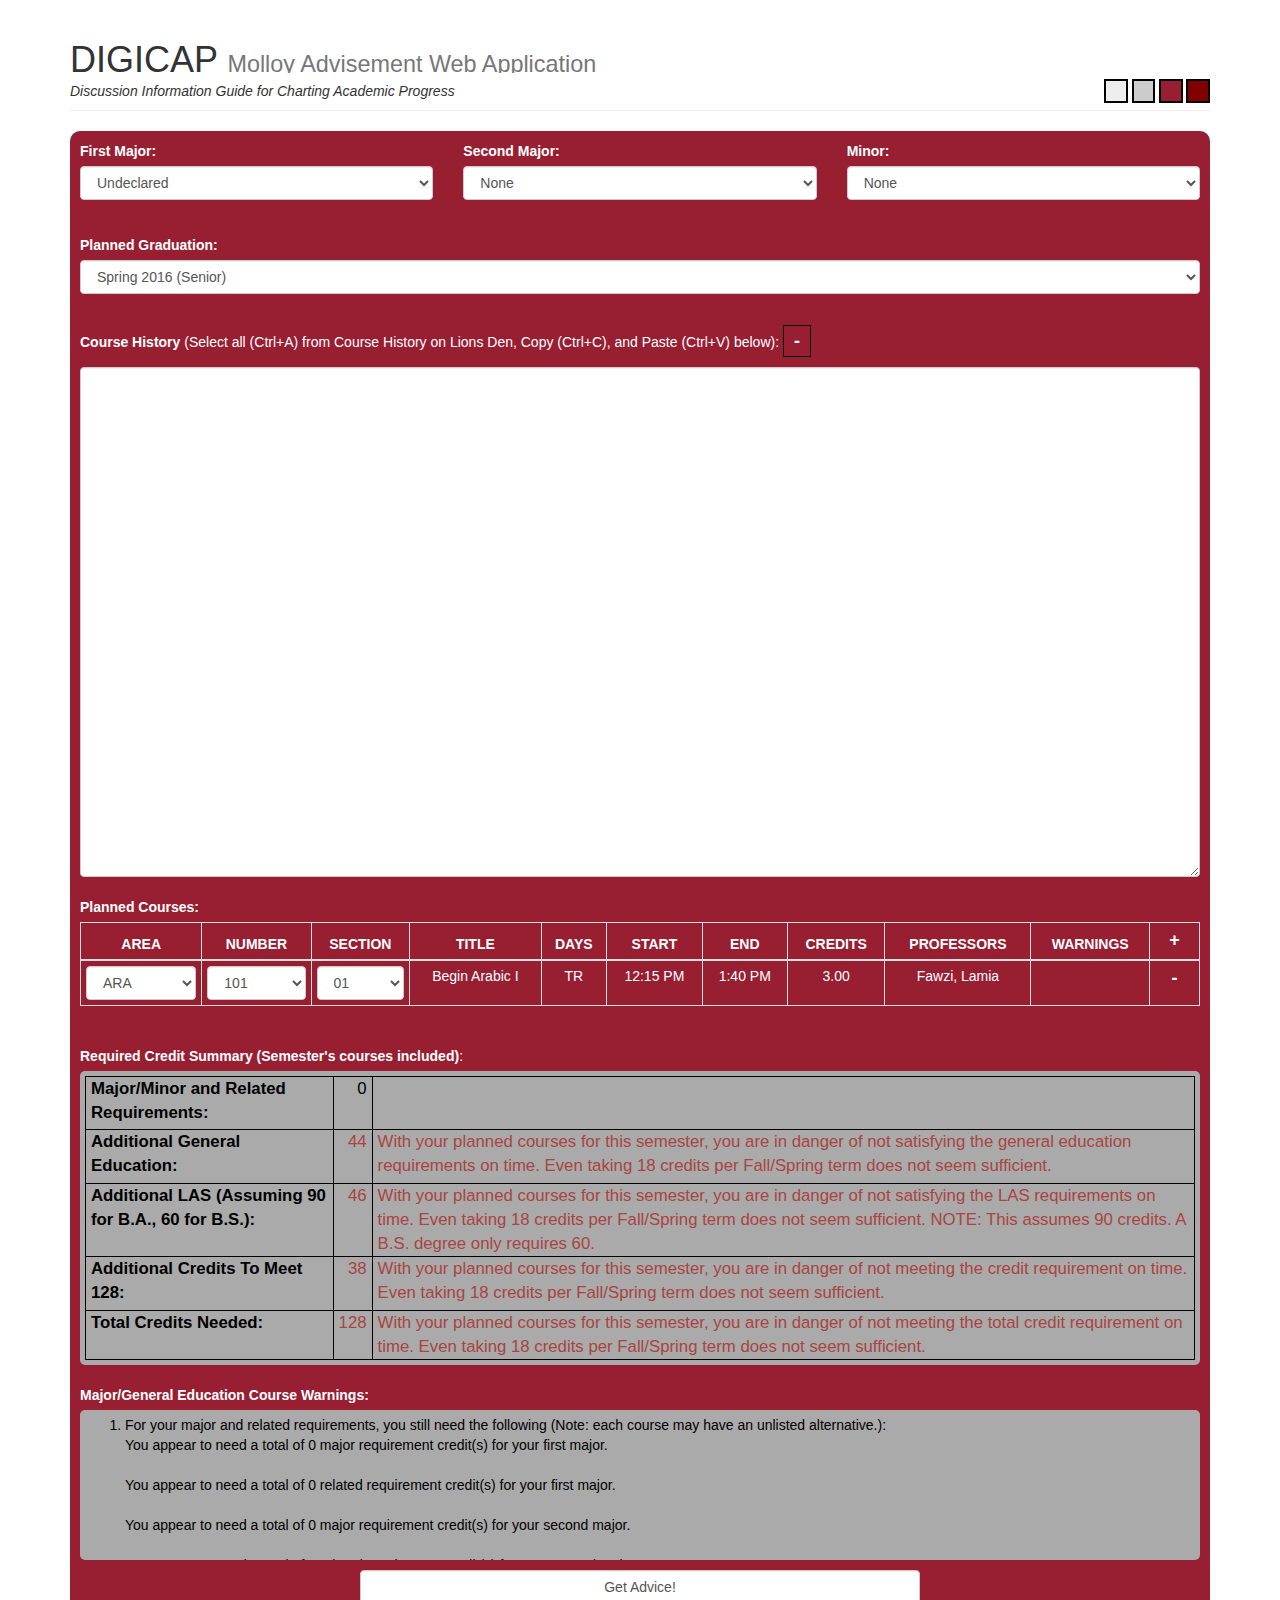
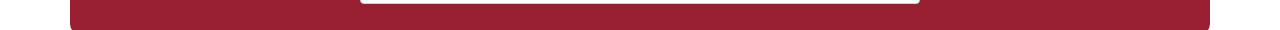
==== commit caf58f40: "Added SWK & Its Courses" ====
--- a/advisement-web-app.html
+++ b/advisement-web-app.html
@@ -566,6 +566,7 @@
 								<option value = "cis">B.S. Computer Information Systems</option>
 								<option value = "mat">B.A. Mathematics</option>
 								<option value = "mat-ed-adult">B.A. Mathematics - Adolescence Education (in progress - math only)</option>
+								<option value = "swk">B.S.W. Social Work</option>
 							</select>
 						</div>
 					</div>
@@ -586,6 +587,7 @@
 								<option value = "cis">B.S. Computer Information Systems</option>
 								<option value = "mat">B.A. Mathematics</option>
 								<option value = "mat-ed-adult">B.A. Mathematics - Adolescence Education (in progress - math only)</option>
+								<option value = "swk">B.S.W. Social Work</option>
 								<!--<option value = "other">Other</option>-->
 							</select>
 						</div>
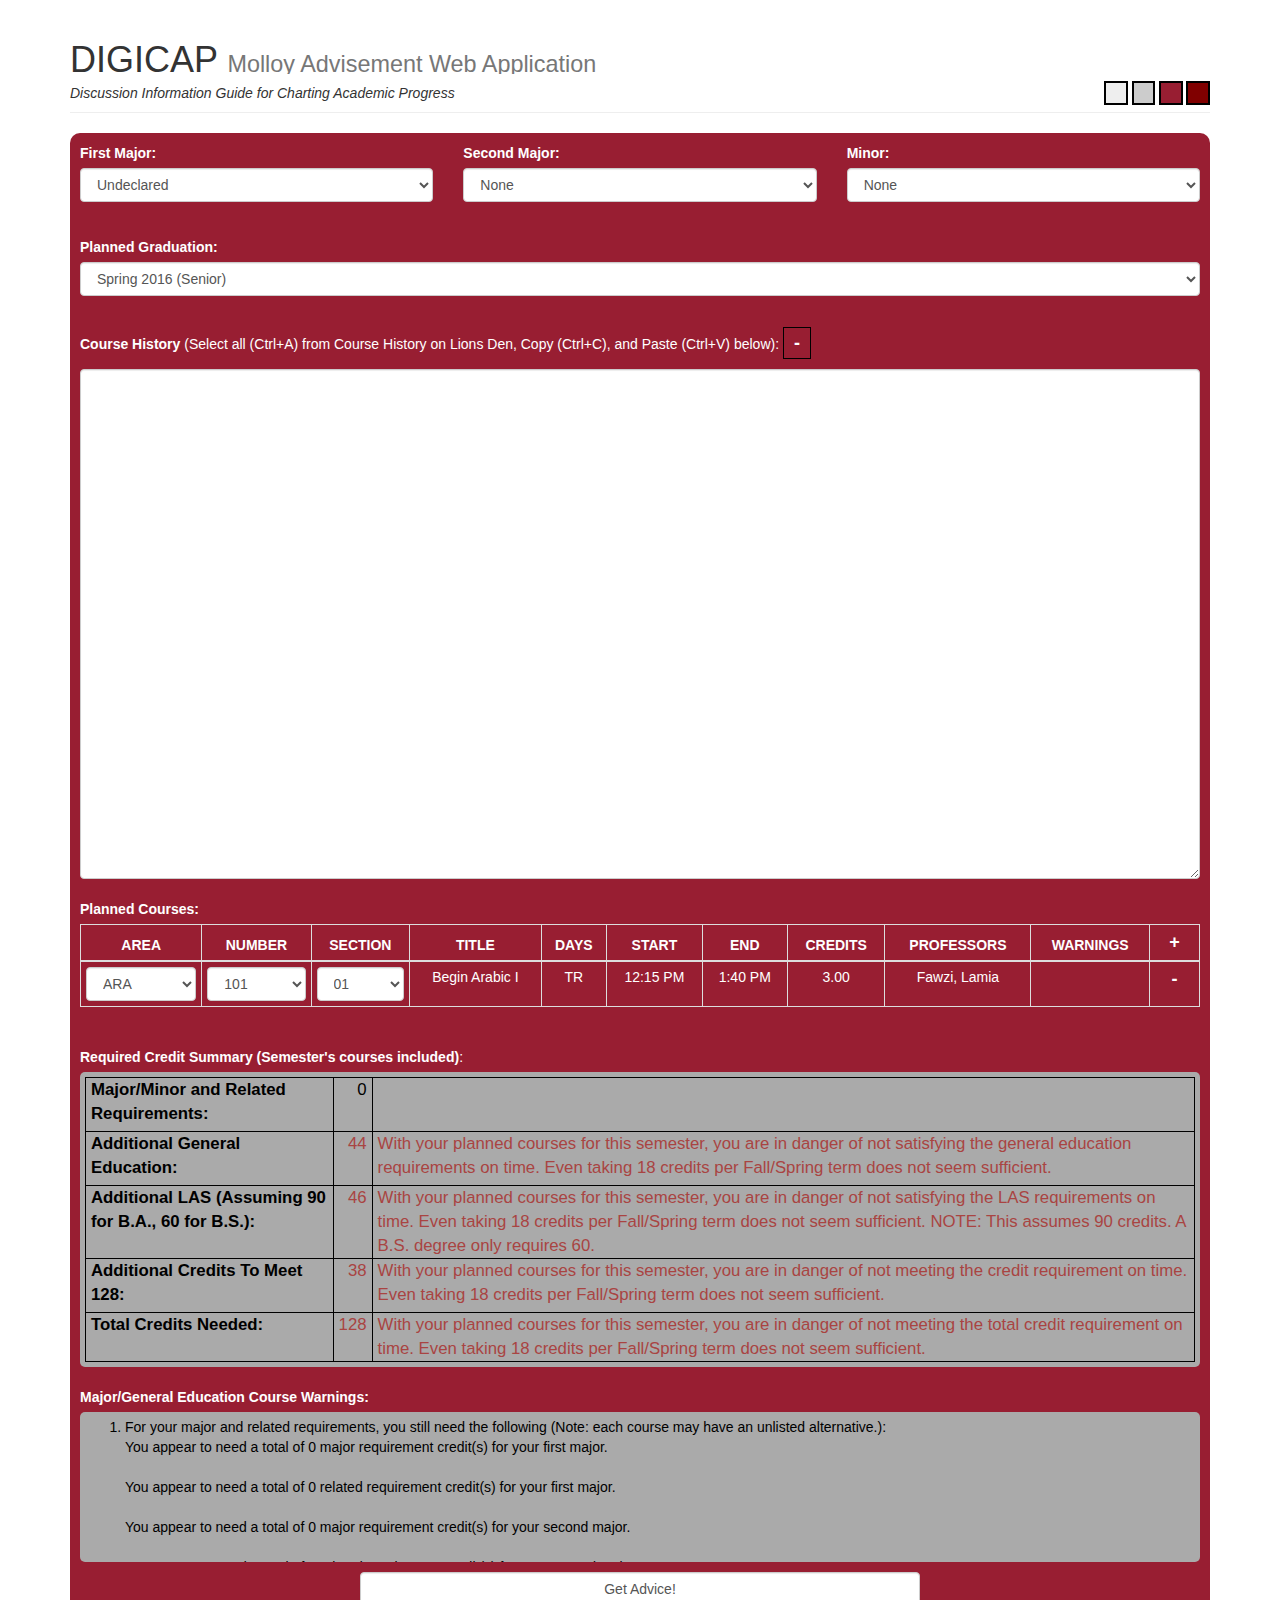
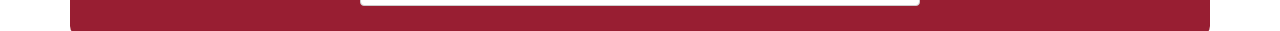
==== commit 770ab65a: "Updates: SWK - Can't handle Variable credits for elective" ====
--- a/advisement-web-app.html
+++ b/advisement-web-app.html
@@ -22,6 +22,7 @@
 		<script src = "business-advice.js"></script>
 		<script src = "com-advice.js"></script>
 		<script src = "math-advice.js"></script>
+		<script src = "swk-advice.js"></script>
 		<script src = "majors.js"></script>
 		<script src = "input-processor.js"></script>
 		<script src = "spring16-course-data.js"></script>
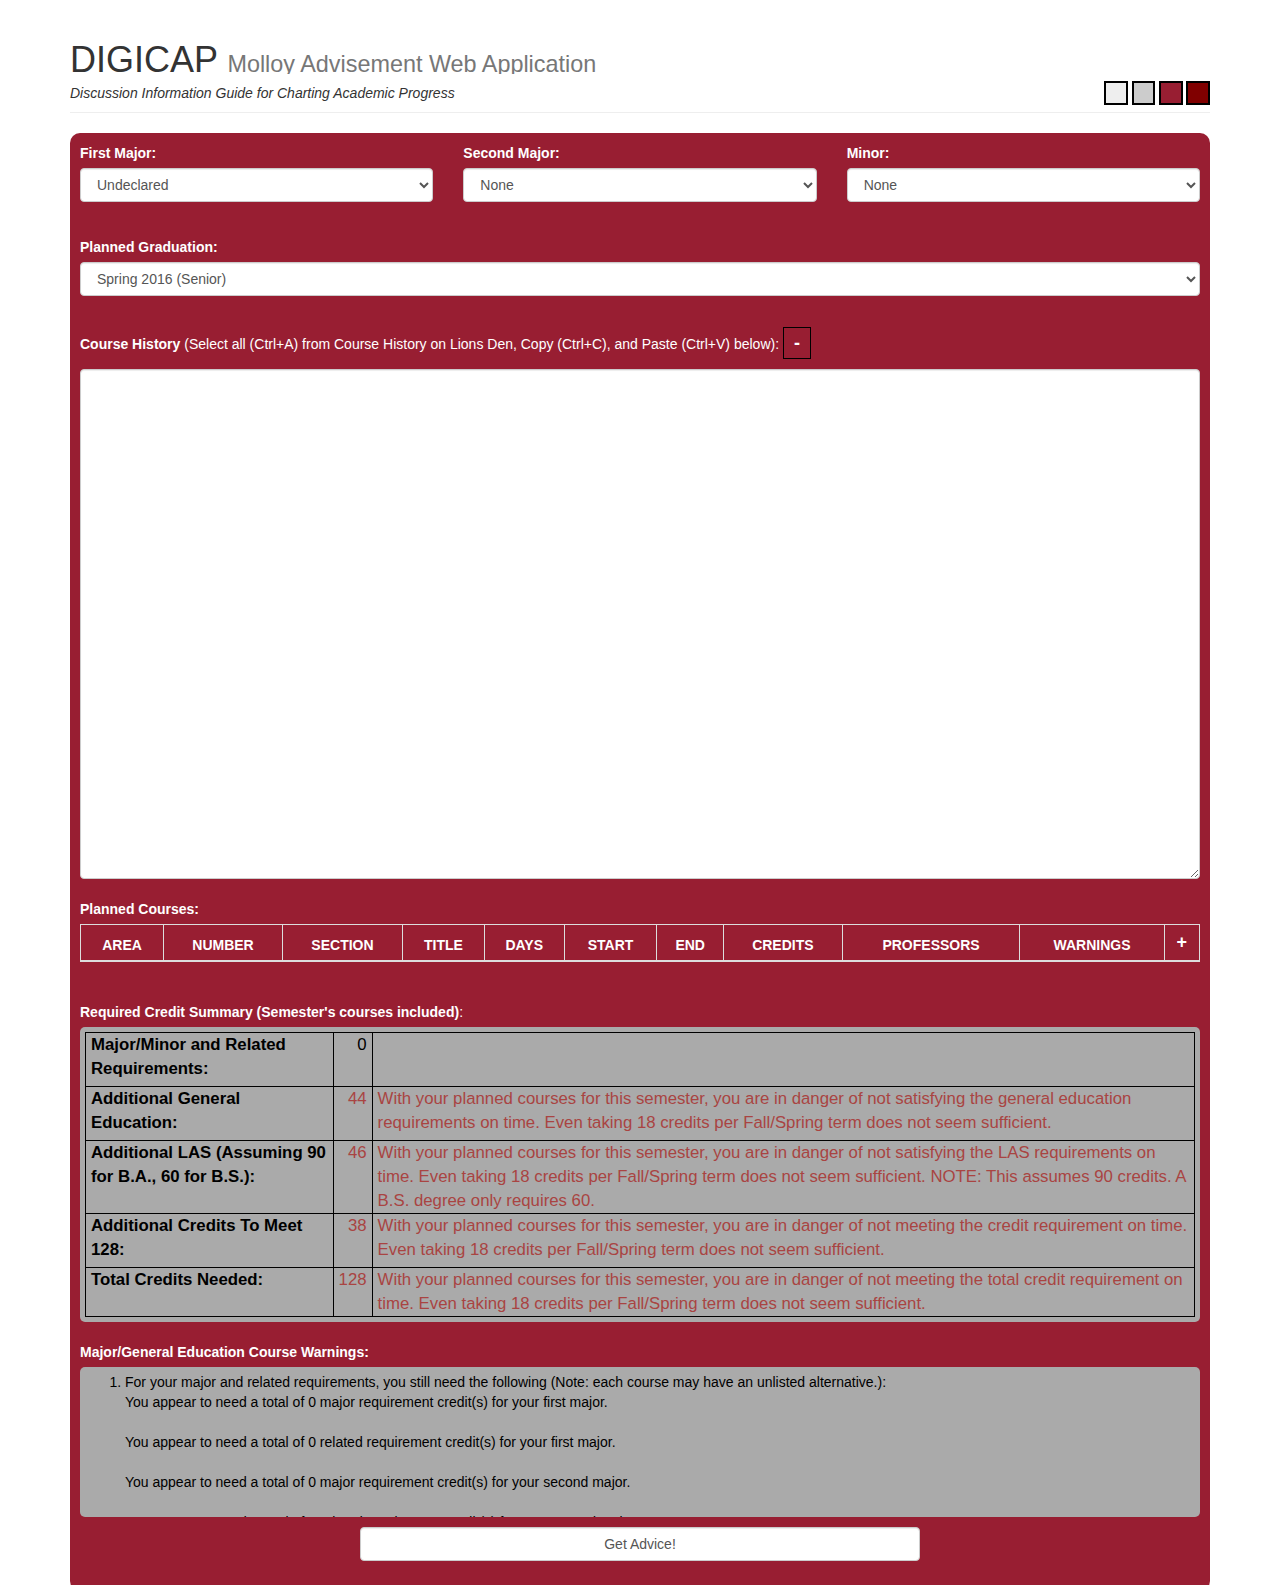
==== commit c0cc89a6: "Updated script link to Fall 2017 course data" ====
--- a/advisement-web-app.html
+++ b/advisement-web-app.html
@@ -25,7 +25,7 @@
 		<script src = "swk-advice.js"></script>
 		<script src = "majors.js"></script>
 		<script src = "input-processor.js"></script>
-		<script src = "spring16-course-data.js"></script>
+		<script src = "fall2017-course-data.js"></script>
 		<script src = "jquery/1.11.1/jquery.min.js"></script>
 		<script>
 		"use strict";
